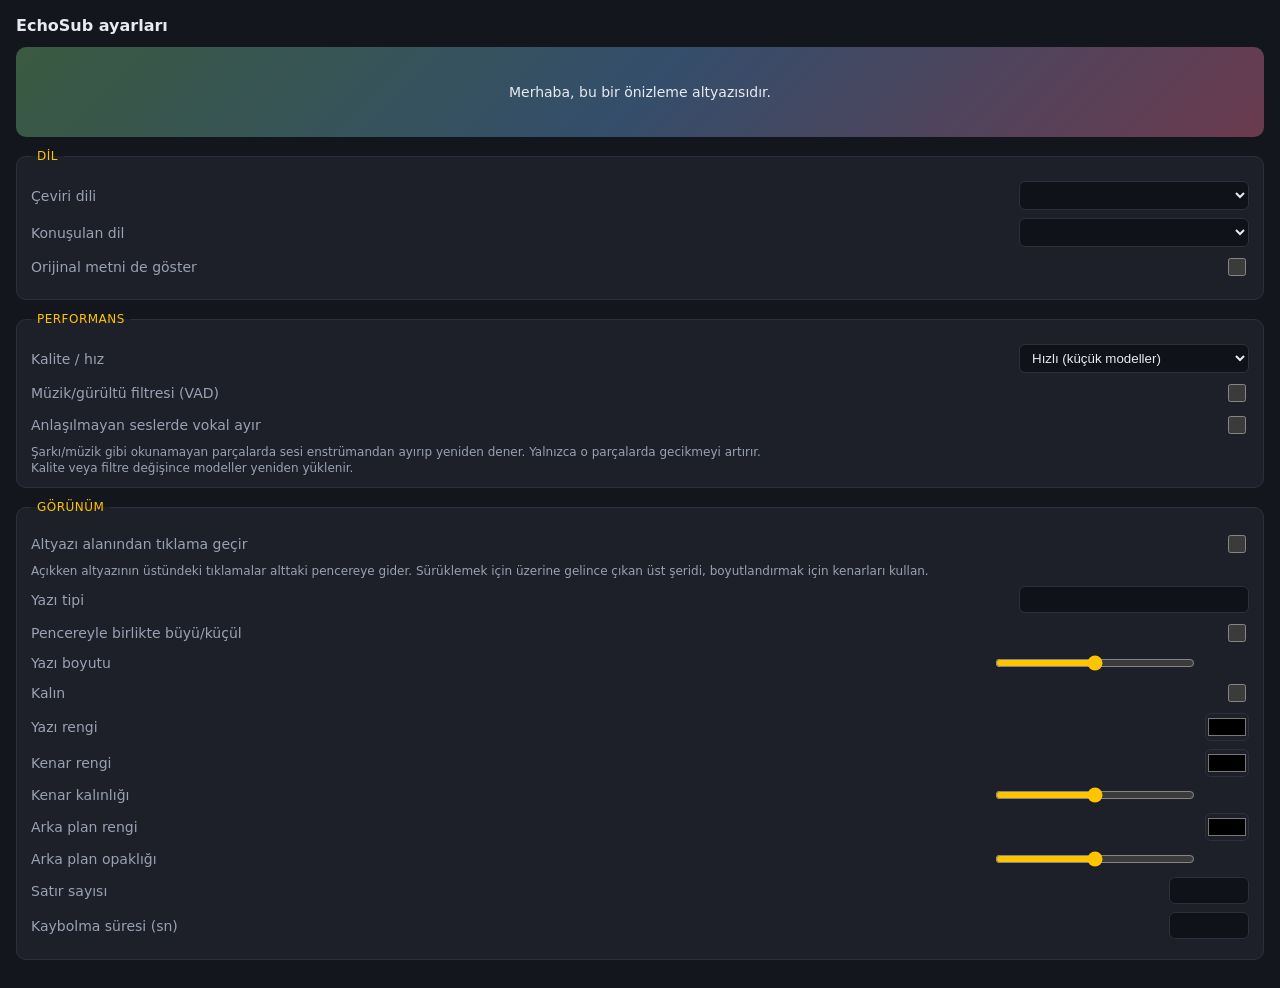
==== app/ui/settings.html @ 83e4d8cf "v0.1.0" ====
<!doctype html>
<html lang="tr">
<head>
<meta charset="utf-8">
<meta name="viewport" content="width=device-width, initial-scale=1">
<title>EchoSub – Ayarlar</title>
<style>
  :root { color-scheme: dark; --bg:#14161d; --card:#1d2029; --line:#2c303d; --fg:#e8eaf0; --mut:#9aa1b3; --acc:#ffc400; }
  * { box-sizing: border-box; }
  body { margin:0; padding:16px; background:var(--bg); color:var(--fg); font:14px "Segoe UI", system-ui, sans-serif; }
  h1 { font-size:16px; margin:0 0 12px; }
  fieldset { border:1px solid var(--line); border-radius:10px; background:var(--card); margin:0 0 12px; padding:10px 14px 12px; }
  legend { padding:0 6px; color:var(--acc); font-size:12px; letter-spacing:.04em; text-transform:uppercase; }
  .row { display:flex; align-items:center; justify-content:space-between; gap:12px; margin:8px 0; }
  .row label { color:var(--mut); flex:0 0 auto; }
  .row .ctl { flex:1 1 auto; display:flex; justify-content:flex-end; align-items:center; gap:8px; min-width:0; }
  select, input[type=text], input[type=number] {
    background:#10121a; color:var(--fg); border:1px solid var(--line); border-radius:6px; padding:5px 8px; min-width:0; width:100%; max-width:230px;
  }
  input[type=range] { width:100%; max-width:200px; accent-color:var(--acc); }
  input[type=color] { width:44px; height:28px; border:1px solid var(--line); background:none; padding:0; border-radius:6px; }
  input[type=checkbox] { width:18px; height:18px; accent-color:var(--acc); }
  .val { width:44px; text-align:right; color:var(--mut); font-variant-numeric:tabular-nums; }
  #preview { height:90px; border-radius:10px; margin-bottom:12px; display:flex; align-items:center; justify-content:center;
    background:linear-gradient(135deg,#3a5a40,#344e6b 50%,#6b3a4e); text-align:center; padding:8px; overflow:hidden; }
  #status { margin-top:6px; color:var(--mut); font-size:12px; }
  .hint { color:var(--mut); font-size:12px; margin:2px 0 0; }
</style>
</head>
<body>
<h1>EchoSub ayarları</h1>
<div id="preview"><div id="pv">Merhaba, bu bir önizleme altyazısıdır.</div></div>

<fieldset><legend>Dil</legend>
  <div class="row"><label for="target_lang">Çeviri dili</label><div class="ctl"><select id="target_lang"></select></div></div>
  <div class="row"><label for="source_lang">Konuşulan dil</label><div class="ctl"><select id="source_lang"></select></div></div>
  <div class="row"><label for="show_original">Orijinal metni de göster</label><div class="ctl"><input type="checkbox" id="show_original"></div></div>
</fieldset>

<fieldset><legend>Performans</legend>
  <div class="row"><label for="quality">Kalite / hız</label><div class="ctl">
    <select id="quality">
      <option value="fast">Hızlı (küçük modeller)</option>
      <option value="balanced">Dengeli</option>
      <option value="quality">Kaliteli (büyük çeviri modeli)</option>
    </select></div></div>
  <div class="row"><label for="use_vad">Müzik/gürültü filtresi (VAD)</label><div class="ctl"><input type="checkbox" id="use_vad"></div></div>
  <div class="row"><label for="use_separation">Anlaşılmayan seslerde vokal ayır</label><div class="ctl"><input type="checkbox" id="use_separation"></div></div>
  <p class="hint">Şarkı/müzik gibi okunamayan parçalarda sesi enstrümandan ayırıp yeniden dener. Yalnızca o parçalarda gecikmeyi artırır.</p>
  <p class="hint">Kalite veya filtre değişince modeller yeniden yüklenir.</p>
</fieldset>

<fieldset><legend>Görünüm</legend>
  <div class="row"><label for="click_through">Altyazı alanından tıklama geçir</label><div class="ctl"><input type="checkbox" id="click_through"></div></div>
  <p class="hint">Açıkken altyazının üstündeki tıklamalar alttaki pencereye gider. Sürüklemek için üzerine gelince çıkan üst şeridi, boyutlandırmak için kenarları kullan.</p>
  <div class="row"><label for="font_family">Yazı tipi</label><div class="ctl"><input type="text" id="font_family" list="fonts"></div></div>
  <datalist id="fonts">
    <option value="Segoe UI, Arial, sans-serif"><option value="Arial, sans-serif"><option value="Verdana, sans-serif">
    <option value="Tahoma, sans-serif"><option value="Trebuchet MS, sans-serif"><option value="Georgia, serif">
    <option value="Times New Roman, serif"><option value="Consolas, monospace"><option value="Courier New, monospace">
    <option value="Impact, sans-serif"><option value="Comic Sans MS, cursive"><option value="Meiryo, Yu Gothic, sans-serif">
  </datalist>
  <div class="row"><label for="auto_fit">Pencereyle birlikte büyü/küçül</label><div class="ctl"><input type="checkbox" id="auto_fit"></div></div>
  <div class="row"><label id="scale_label" for="font_scale">Yazı boyutu</label><div class="ctl"><input type="range" id="font_scale" min="0.3" max="3" step="0.05"><span class="val" id="font_scale_v"></span></div></div>
  <div class="row"><label for="bold">Kalın</label><div class="ctl"><input type="checkbox" id="bold"></div></div>
  <div class="row"><label for="text_color">Yazı rengi</label><div class="ctl"><input type="color" id="text_color"></div></div>
  <div class="row"><label for="outline_color">Kenar rengi</label><div class="ctl"><input type="color" id="outline_color"></div></div>
  <div class="row"><label for="outline_width">Kenar kalınlığı</label><div class="ctl"><input type="range" id="outline_width" min="0" max="8" step="0.5"><span class="val" id="outline_width_v"></span></div></div>
  <div class="row"><label for="bg_color">Arka plan rengi</label><div class="ctl"><input type="color" id="bg_color"></div></div>
  <div class="row"><label for="bg_opacity">Arka plan opaklığı</label><div class="ctl"><input type="range" id="bg_opacity" min="0" max="1" step="0.05"><span class="val" id="bg_opacity_v"></span></div></div>
  <div class="row"><label for="lines">Satır sayısı</label><div class="ctl"><input type="number" id="lines" min="1" max="6" style="max-width:80px"></div></div>
  <div class="row"><label for="hide_after_secs">Kaybolma süresi (sn)</label><div class="ctl"><input type="number" id="hide_after_secs" min="1" max="60" step="1" style="max-width:80px"></div></div>
</fieldset>
<div id="status"></div>
<script src="settings.js"></script>
</body>
</html>
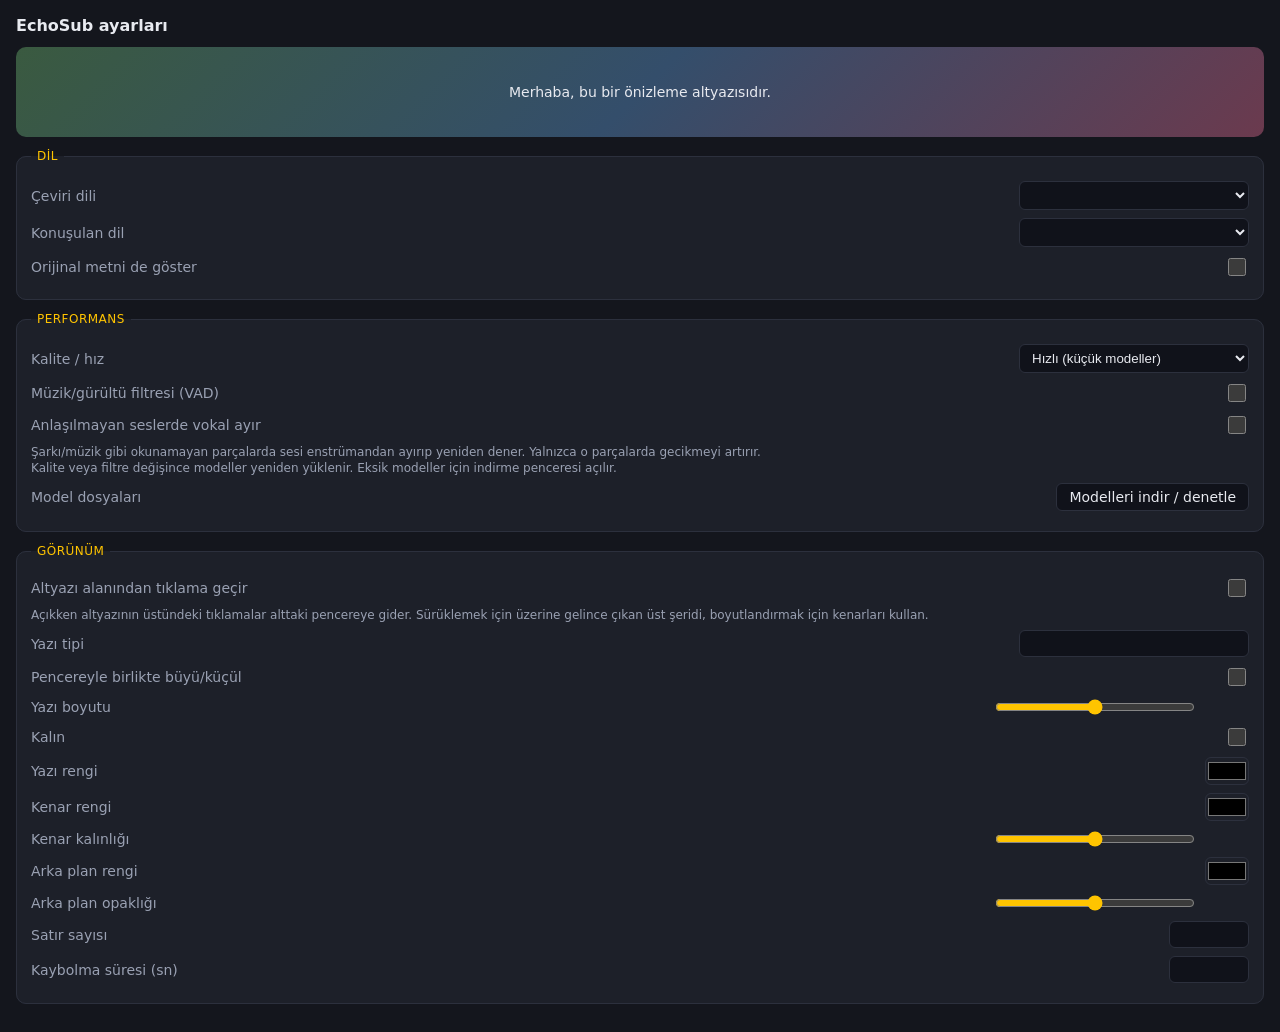
==== commit 6d3395c6: "v0.2.0" ====
--- a/app/ui/settings.html
+++ b/app/ui/settings.html
@@ -25,6 +25,8 @@
     background:linear-gradient(135deg,#3a5a40,#344e6b 50%,#6b3a4e); text-align:center; padding:8px; overflow:hidden; }
   #status { margin-top:6px; color:var(--mut); font-size:12px; }
   .hint { color:var(--mut); font-size:12px; margin:2px 0 0; }
+  button { font:inherit; padding:5px 12px; border-radius:6px; border:1px solid var(--line); background:#10121a; color:var(--fg); cursor:pointer; }
+  button:hover { border-color:var(--acc); }
 </style>
 </head>
 <body>
@@ -47,7 +49,8 @@
   <div class="row"><label for="use_vad">Müzik/gürültü filtresi (VAD)</label><div class="ctl"><input type="checkbox" id="use_vad"></div></div>
   <div class="row"><label for="use_separation">Anlaşılmayan seslerde vokal ayır</label><div class="ctl"><input type="checkbox" id="use_separation"></div></div>
   <p class="hint">Şarkı/müzik gibi okunamayan parçalarda sesi enstrümandan ayırıp yeniden dener. Yalnızca o parçalarda gecikmeyi artırır.</p>
-  <p class="hint">Kalite veya filtre değişince modeller yeniden yüklenir.</p>
+  <p class="hint">Kalite veya filtre değişince modeller yeniden yüklenir. Eksik modeller için indirme penceresi açılır.</p>
+  <div class="row"><label>Model dosyaları</label><div class="ctl"><button type="button" id="open_models">Modelleri indir / denetle</button></div></div>
 </fieldset>
 
 <fieldset><legend>Görünüm</legend>
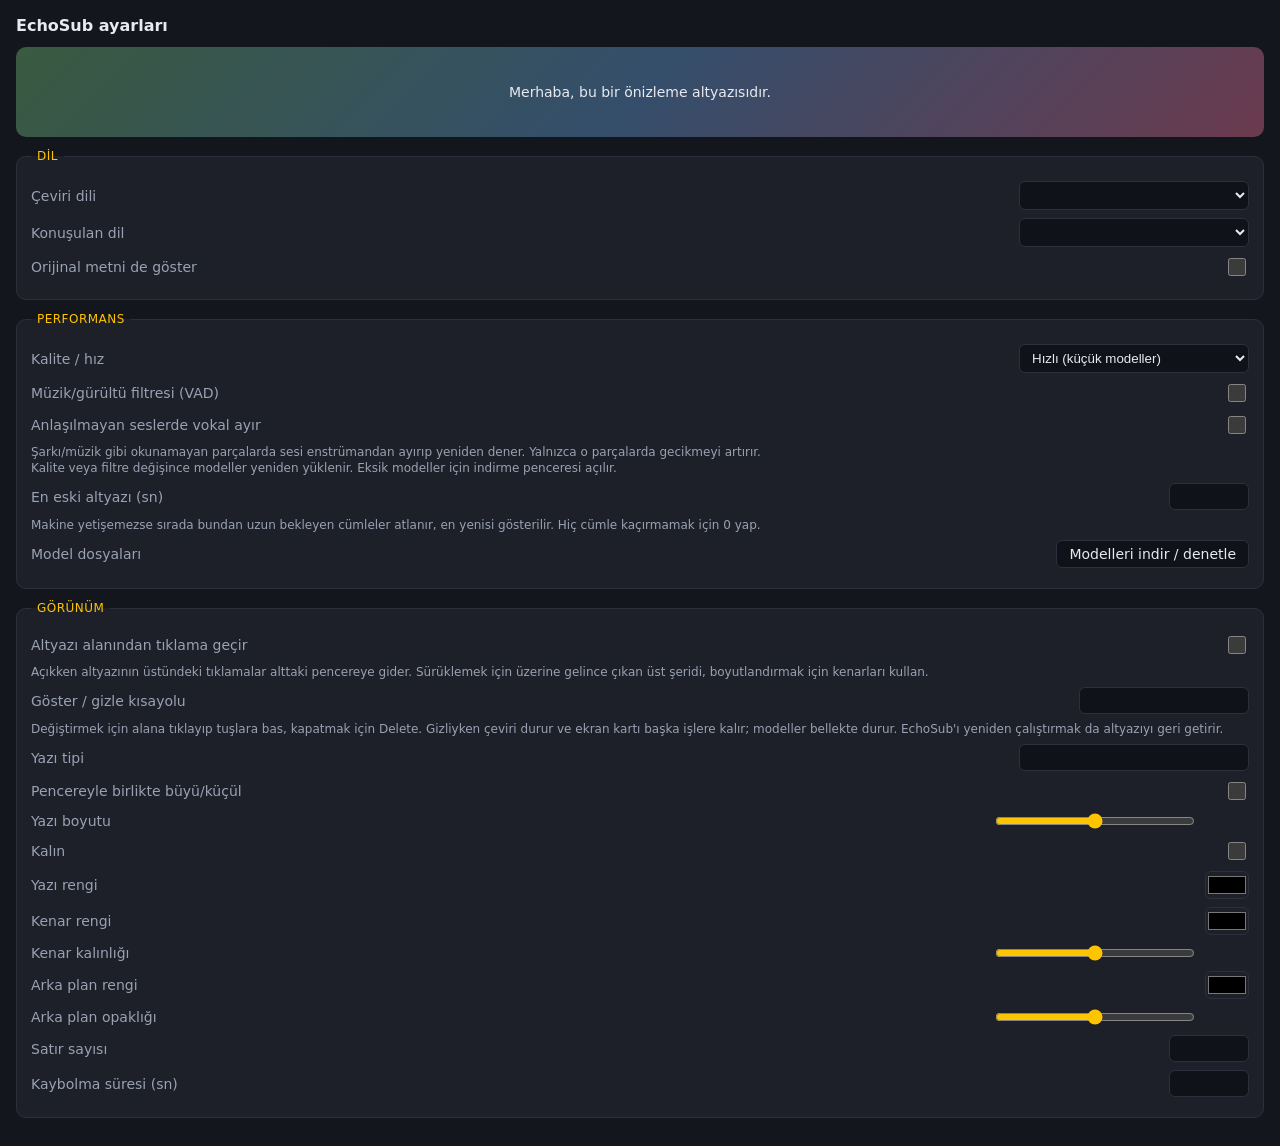
==== commit 9580106d: "v0.3.0" ====
--- a/app/ui/settings.html
+++ b/app/ui/settings.html
@@ -50,12 +50,16 @@
   <div class="row"><label for="use_separation">Anlaşılmayan seslerde vokal ayır</label><div class="ctl"><input type="checkbox" id="use_separation"></div></div>
   <p class="hint">Şarkı/müzik gibi okunamayan parçalarda sesi enstrümandan ayırıp yeniden dener. Yalnızca o parçalarda gecikmeyi artırır.</p>
   <p class="hint">Kalite veya filtre değişince modeller yeniden yüklenir. Eksik modeller için indirme penceresi açılır.</p>
+  <div class="row"><label for="max_caption_age_secs">En eski altyazı (sn)</label><div class="ctl"><input type="number" id="max_caption_age_secs" min="0" max="300" step="1" style="max-width:80px"></div></div>
+  <p class="hint">Makine yetişemezse sırada bundan uzun bekleyen cümleler atlanır, en yenisi gösterilir. Hiç cümle kaçırmamak için 0 yap.</p>
   <div class="row"><label>Model dosyaları</label><div class="ctl"><button type="button" id="open_models">Modelleri indir / denetle</button></div></div>
 </fieldset>
 
 <fieldset><legend>Görünüm</legend>
   <div class="row"><label for="click_through">Altyazı alanından tıklama geçir</label><div class="ctl"><input type="checkbox" id="click_through"></div></div>
   <p class="hint">Açıkken altyazının üstündeki tıklamalar alttaki pencereye gider. Sürüklemek için üzerine gelince çıkan üst şeridi, boyutlandırmak için kenarları kullan.</p>
+  <div class="row"><label for="hotkey">Göster / gizle kısayolu</label><div class="ctl"><input type="text" id="hotkey" readonly style="max-width:170px;cursor:pointer"></div></div>
+  <p class="hint">Değiştirmek için alana tıklayıp tuşlara bas, kapatmak için Delete. Gizliyken çeviri durur ve ekran kartı başka işlere kalır; modeller bellekte durur. EchoSub'ı yeniden çalıştırmak da altyazıyı geri getirir.</p>
   <div class="row"><label for="font_family">Yazı tipi</label><div class="ctl"><input type="text" id="font_family" list="fonts"></div></div>
   <datalist id="fonts">
     <option value="Segoe UI, Arial, sans-serif"><option value="Arial, sans-serif"><option value="Verdana, sans-serif">
